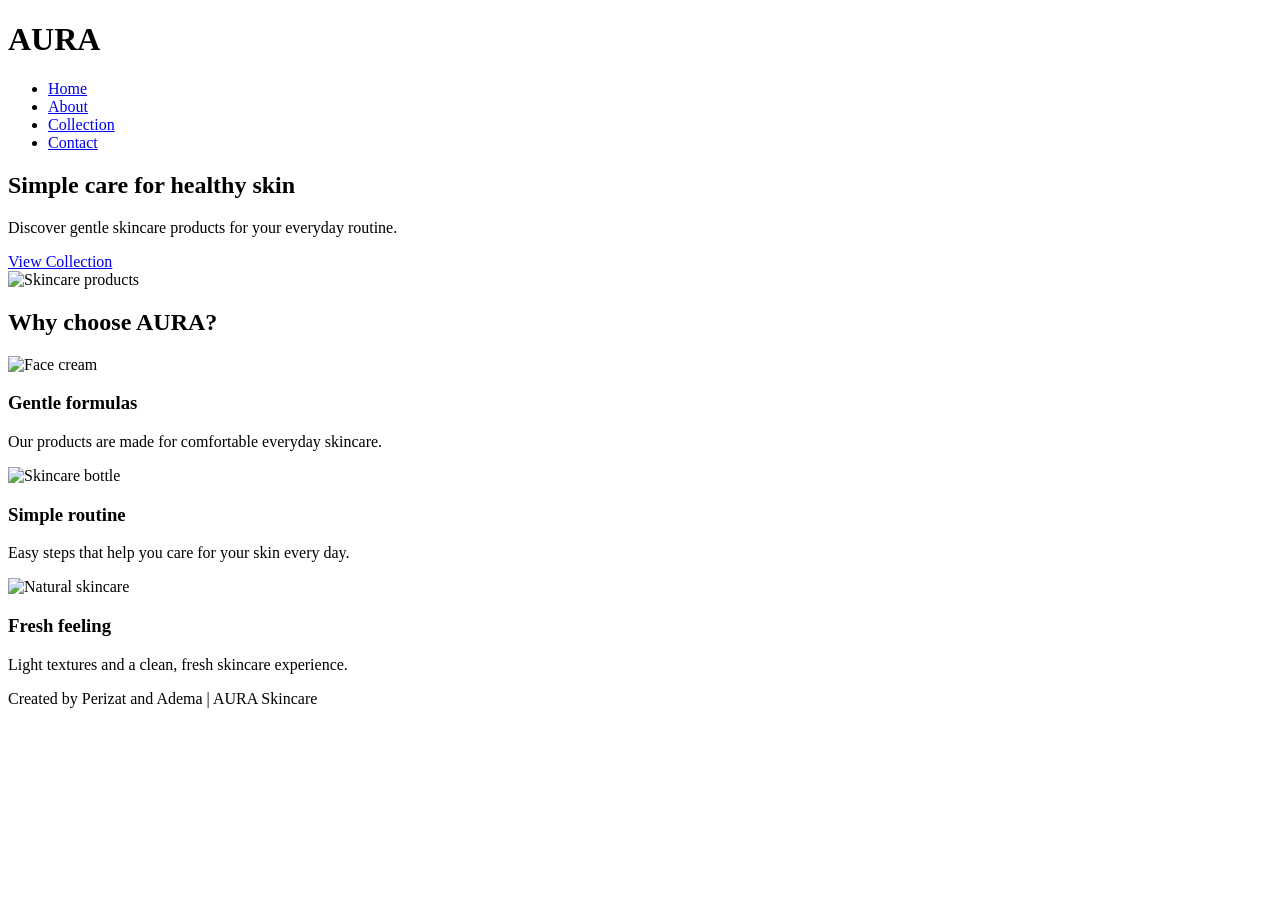
==== aura-website/index.html @ 96c56e5f "Update page layout, add sidebar and explore buttons" ====
<!DOCTYPE html>
<html lang="en">
<head>
    <meta charset="UTF-8">
    <meta name="viewport" content="width=device-width, initial-scale=1.0">
    <title>AURA Skincare</title>
    <link rel="stylesheet" href="css/style.css">
</head>
<body>
<header id="main-header">
    <h1>AURA</h1>
    <nav>
        <ul class="nav-menu">
            <li><a href="index.html">Home</a></li>
            <li><a href="about.html">About</a></li>
            <li><a href="collection.html">Collection</a></li>
            <li><a href="contact.html">Contact</a></li>
        </ul>
    </nav>
</header>

<main>
    <section class="hero">
        <div class="hero-text">
            <h2>Simple care for healthy skin</h2>
            <p>Discover gentle skincare products for your everyday routine.</p>
            <a class="button" href="collection.html">View Collection</a>
        </div>
        <div class="hero-image">
            <img src="https://images.unsplash.com/photo-1556229010-6c3f2c9ca5f8?w=1000&q=80" alt="Skincare products">
        </div>
    </section>

    <section>
        <h2 class="section-title">Why choose AURA?</h2>
        <div class="cards">
            <article class="card">
                <img src="https://images.unsplash.com/photo-1571781926291-c477ebfd024b?w=800&q=80" alt="Face cream">
                <h3>Gentle formulas</h3>
                <p>Our products are made for comfortable everyday skincare.</p>
            </article>
            <article class="card">
                <img src="https://images.unsplash.com/photo-1611930022073-b7a4ba5fcccd?w=800&q=80" alt="Skincare bottle">
                <h3>Simple routine</h3>
                <p>Easy steps that help you care for your skin every day.</p>
            </article>
            <article class="card">
                <img src="https://images.unsplash.com/photo-1598440947619-2c35fc9aa908?w=800&q=80" alt="Natural skincare">
                <h3>Fresh feeling</h3>
                <p>Light textures and a clean, fresh skincare experience.</p>
            </article>
        </div>
    </section>
</main>

<footer>
    <p>Created by Perizat and Adema | AURA Skincare</p>
</footer>
</body>
</html>
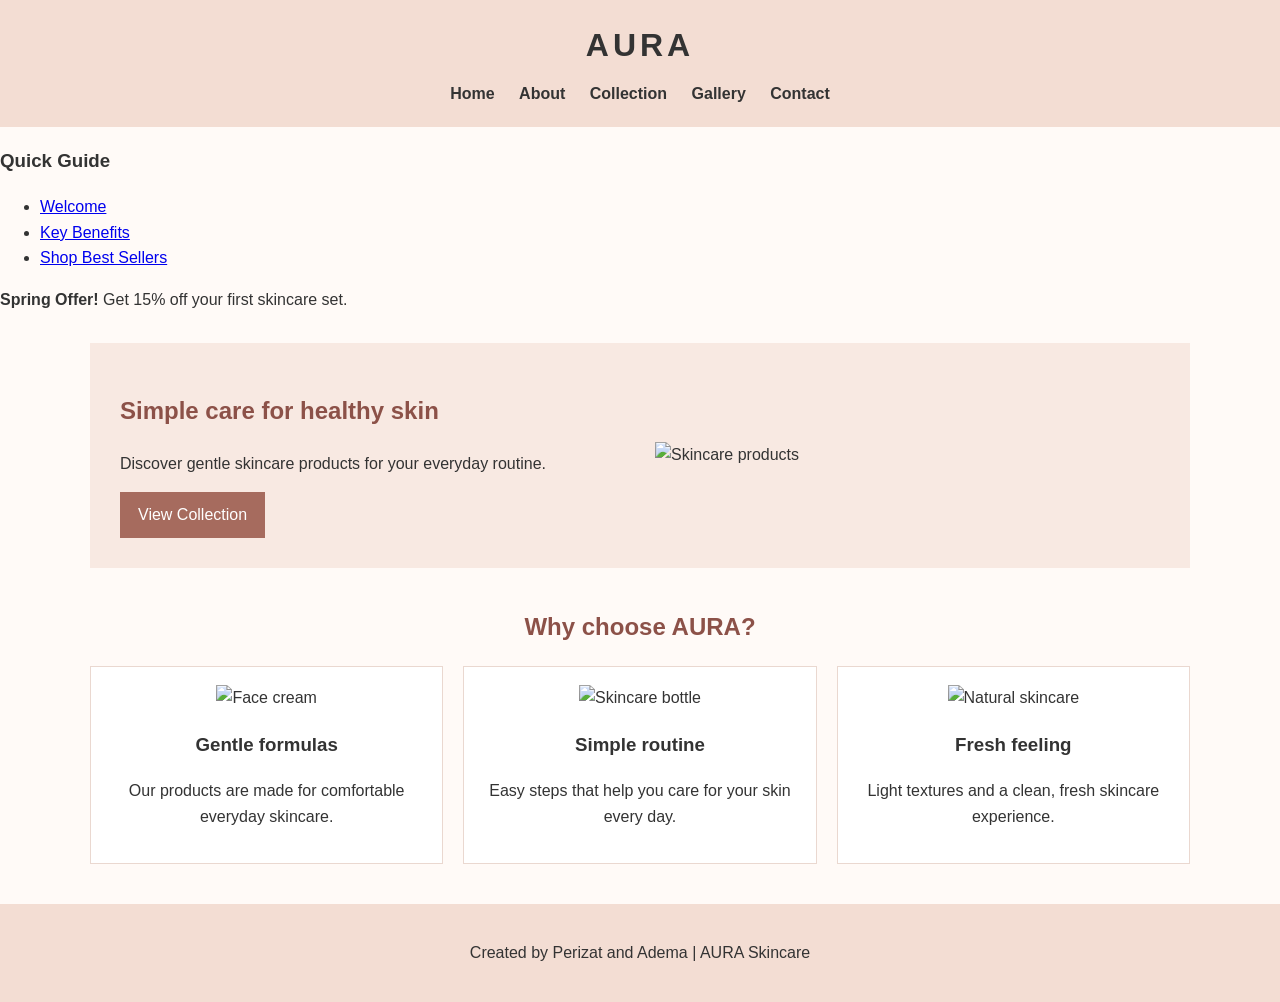
==== commit 1b863910: "Refactor HTML structure and add sidebar content" ====
--- a/aura-website/index.html
+++ b/aura-website/index.html
@@ -6,21 +6,34 @@
     <title>AURA Skincare</title>
     <link rel="stylesheet" href="css/style.css">
 </head>
-<body>
+<body class="site-layout">
 <header id="main-header">
-    <h1>AURA</h1>
+    <h1 class="logo">AURA</h1>
     <nav>
         <ul class="nav-menu">
             <li><a href="index.html">Home</a></li>
             <li><a href="about.html">About</a></li>
             <li><a href="collection.html">Collection</a></li>
+            <li><a href="gallery.html">Gallery</a></li>
             <li><a href="contact.html">Contact</a></li>
         </ul>
     </nav>
 </header>
 
-<main>
-    <section class="hero">
+<aside class="sidebar">
+    <h3>Quick Guide</h3>
+    <ul>
+        <li><a href="#hero">Welcome</a></li>
+        <li><a href="#features">Key Benefits</a></li>
+        <li><a href="collection.html">Shop Best Sellers</a></li>
+    </ul>
+    <div class="sidebar-promo">
+        <p><strong>Spring Offer!</strong> Get 15% off your first skincare set.</p>
+    </div>
+</aside>
+
+<main class="main-content">
+    <section class="hero" id="hero">
         <div class="hero-text">
             <h2>Simple care for healthy skin</h2>
             <p>Discover gentle skincare products for your everyday routine.</p>
@@ -31,23 +44,29 @@
         </div>
     </section>
 
-    <section>
+    <section id="features">
         <h2 class="section-title">Why choose AURA?</h2>
         <div class="cards">
             <article class="card">
-                <img src="https://images.unsplash.com/photo-1571781926291-c477ebfd024b?w=800&q=80" alt="Face cream">
-                <h3>Gentle formulas</h3>
-                <p>Our products are made for comfortable everyday skincare.</p>
+                <div class="card-content">
+                    <img src="https://images.unsplash.com/photo-1571781926291-c477ebfd024b?w=800&q=80" alt="Face cream">
+                    <h3>Gentle formulas</h3>
+                    <p>Our products are made for comfortable everyday skincare.</p>
+                </div>
             </article>
             <article class="card">
-                <img src="https://images.unsplash.com/photo-1611930022073-b7a4ba5fcccd?w=800&q=80" alt="Skincare bottle">
-                <h3>Simple routine</h3>
-                <p>Easy steps that help you care for your skin every day.</p>
+                <div class="card-content">
+                    <img src="https://images.unsplash.com/photo-1611930022073-b7a4ba5fcccd?w=800&q=80" alt="Skincare bottle">
+                    <h3>Simple routine</h3>
+                    <p>Easy steps that help you care for your skin every day.</p>
+                </div>
             </article>
             <article class="card">
-                <img src="https://images.unsplash.com/photo-1598440947619-2c35fc9aa908?w=800&q=80" alt="Natural skincare">
-                <h3>Fresh feeling</h3>
-                <p>Light textures and a clean, fresh skincare experience.</p>
+                <div class="card-content">
+                    <img src="https://images.unsplash.com/photo-1598440947619-2c35fc9aa908?w=800&q=80" alt="Natural skincare">
+                    <h3>Fresh feeling</h3>
+                    <p>Light textures and a clean, fresh skincare experience.</p>
+                </div>
             </article>
         </div>
     </section>
--- a/aura-website/css/style.css
+++ b/aura-website/css/style.css
@@ -0,0 +1,235 @@
+* {
+    box-sizing: border-box;
+}
+
+body {
+    margin: 0;
+    font-family: Arial, sans-serif;
+    background-color: #fffaf7;
+    color: #333333;
+    line-height: 1.6;
+}
+
+#main-header {
+    background-color: #f3ddd3;
+    padding: 20px;
+    text-align: center;
+}
+
+#main-header h1 {
+    margin: 0 0 10px;
+    letter-spacing: 4px;
+}
+
+.nav-menu {
+    list-style: none;
+    padding: 0;
+    margin: 0;
+}
+
+.nav-menu li {
+    display: inline-block;
+    margin: 0 10px;
+}
+
+.nav-menu a {
+    color: #333333;
+    text-decoration: none;
+    font-weight: bold;
+}
+
+.nav-menu a:hover {
+    color: #a65d52;
+}
+
+main {
+    width: 90%;
+    max-width: 1100px;
+    margin: 30px auto;
+}
+
+.hero {
+    display: flex;
+    align-items: center;
+    gap: 30px;
+    background-color: #f8e9e2;
+    padding: 30px;
+    margin-bottom: 40px;
+}
+
+.hero-text {
+    flex: 1;
+}
+
+.hero-image {
+    flex: 1;
+}
+
+.hero-image img {
+    width: 100%;
+    height: 300px;
+    object-fit: cover;
+}
+
+h2 {
+    color: #8c5148;
+}
+
+.section-title {
+    text-align: center;
+    margin: 35px 0 20px;
+}
+
+.button,
+button {
+    display: inline-block;
+    background-color: #a66b5e;
+    color: white;
+    padding: 10px 18px;
+    border: none;
+    text-decoration: none;
+    cursor: pointer;
+}
+
+.button:hover,
+button:hover {
+    background-color: #7d4940;
+}
+
+.cards,
+.products,
+.team {
+    display: flex;
+    gap: 20px;
+    justify-content: center;
+}
+
+.card,
+.product-card {
+    background-color: white;
+    padding: 18px;
+    border: 1px solid #ead8d0;
+    flex: 1;
+    text-align: center;
+}
+
+.card img,
+.product-card img {
+    width: 100%;
+    height: 190px;
+    object-fit: cover;
+}
+
+.page-title {
+    text-align: center;
+    background-color: #f8e9e2;
+    padding: 25px;
+    margin-bottom: 30px;
+}
+
+.about-section,
+.contact-section {
+    display: flex;
+    gap: 30px;
+    align-items: flex-start;
+}
+
+.about-section img,
+.contact-section > img {
+    width: 45%;
+    height: 300px;
+    object-fit: cover;
+}
+
+.about-section div,
+.contact-section form {
+    flex: 1;
+}
+
+.team {
+    text-align: center;
+}
+
+.profile-img {
+    width: 130px;
+    height: 130px;
+    object-fit: cover;
+    border-radius: 50%;
+}
+
+table {
+    width: 100%;
+    border-collapse: collapse;
+    background-color: white;
+    margin-bottom: 30px;
+}
+
+th,
+td {
+    border: 1px solid #d9c1b8;
+    padding: 12px;
+    text-align: left;
+}
+
+th {
+    background-color: #f3ddd3;
+}
+
+#contact-form {
+    background-color: white;
+    padding: 25px;
+    border: 1px solid #ead8d0;
+}
+
+#contact-form label {
+    display: block;
+    margin-top: 12px;
+}
+
+#contact-form input,
+#contact-form select,
+#contact-form textarea {
+    width: 100%;
+    padding: 10px;
+    margin-top: 5px;
+    border: 1px solid #cdb5ac;
+}
+
+#contact-form input[type="radio"],
+#contact-form input[type="color"] {
+    width: auto;
+}
+
+#contact-form input:focus,
+#contact-form select:focus,
+#contact-form textarea:focus {
+    outline: 2px solid #d59a8c;
+}
+
+footer {
+    text-align: center;
+    background-color: #f3ddd3;
+    padding: 20px;
+    margin-top: 40px;
+}
+
+@media (max-width: 700px) {
+    .hero,
+    .about-section,
+    .contact-section,
+    .cards,
+    .products,
+    .team {
+        flex-direction: column;
+    }
+
+    .about-section img,
+    .contact-section > img {
+        width: 100%;
+    }
+
+    .nav-menu li {
+        display: block;
+        margin: 8px 0;
+    }
+}
